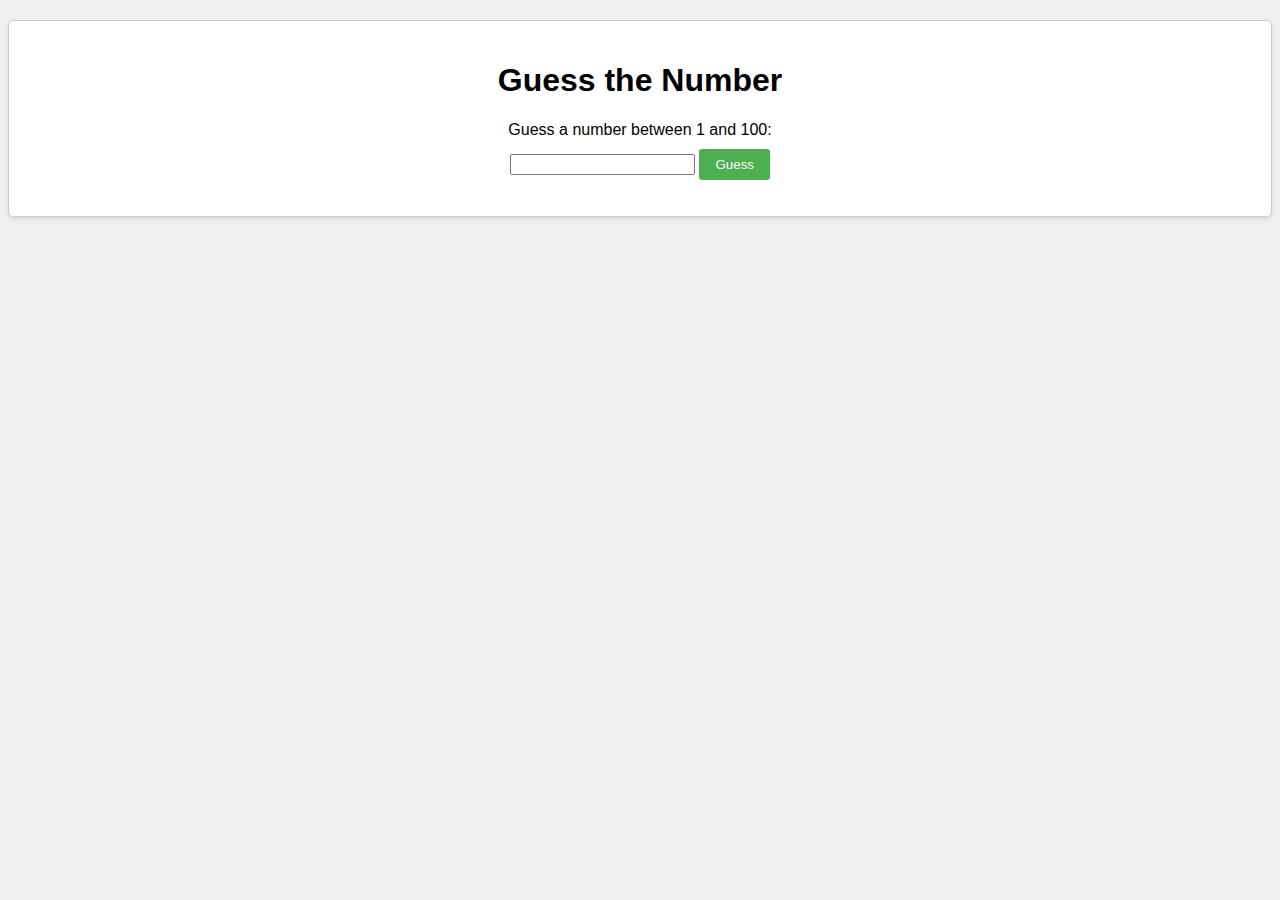
==== index.html @ 330112dc "Merge pull request #19 from AlessandroJuleo/feature/game" ====
<!DOCTYPE html>
<html>
<head>
    <title>Guess the Number</title>
    <link rel="stylesheet" href="style.css"> </head>
<body>
    <div class="game-container">
        <h1>Guess the Number</h1> 

        <p>Guess a number between 1 and 100:</p>
        <input type="text" id="guess-input"> 

        <button id="guess-button">Guess</button>
        <p id="message"></p>
    </div>
    <script src="game.js"></script> </body>
</html>
---- style.css ----
body {
    font-family: Arial, sans-serif;
    text-align: center;
    background-color: #f0f0f0;
}

.game-container {
    margin: 20px auto;
    padding: 20px;
    border: 1px solid #ccc;
    border-radius: 5px;
    background-color: #fff;
    box-shadow: 0 2px 5px rgba(0, 0, 0, 0.1);
}

h1   
 {
    color: #333;
}

p {
    margin-bottom: 10px;
}

input[type="number"] {
    padding: 8px;
    border: 1px solid #ccc;
    border-radius: 3px;
}

button {
    padding: 8px 16px;
    background-color: #4caf50;
    color: #fff;
    border: none;
    border-radius: 3px;
    cursor: pointer; 

}

button:hover {
    background-color: #45a049;

}
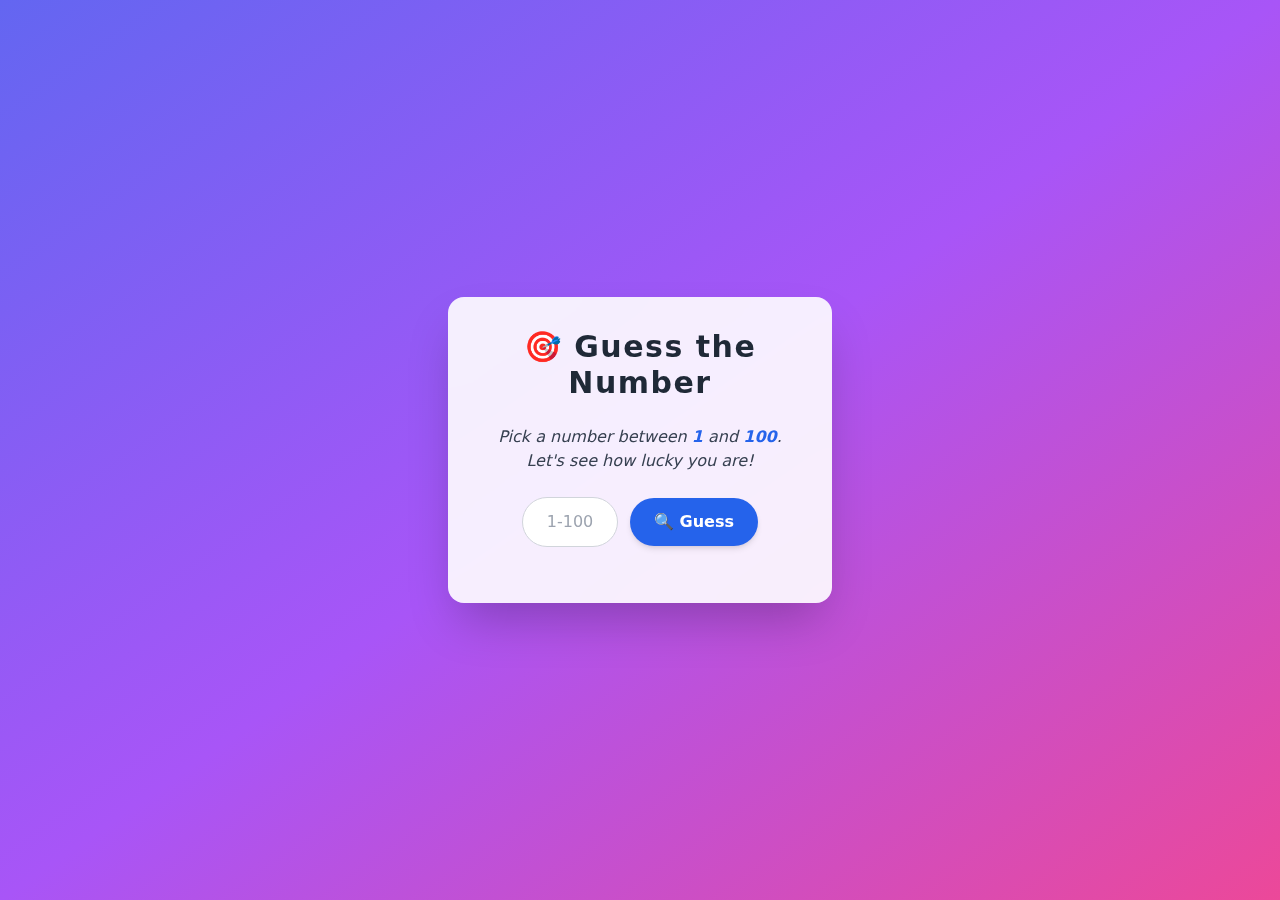
==== commit ba2d4a98: "moved files" ====
--- a/index.html
+++ b/index.html
@@ -1,17 +1,39 @@
 <!DOCTYPE html>
-<html>
+<html lang="en">
 <head>
+    <meta charset="UTF-8">
+    <meta name="viewport" content="width=device-width, initial-scale=1.0">
     <title>Guess the Number</title>
-    <link rel="stylesheet" href="style.css"> </head>
-<body>
-    <div class="game-container">
-        <h1>Guess the Number</h1> 
-
-        <p>Guess a number between 1 and 100:</p>
-        <input type="text" id="guess-input"> 
-
-        <button id="guess-button">Guess</button>
-        <p id="message"></p>
+    <link rel="stylesheet" href="./output.css"> 
+</head>
+<body class="bg-gradient-to-br from-indigo-500 via-purple-500 to-pink-500 min-h-screen flex items-center justify-center p-4">
+    <div class="game-container bg-white bg-opacity-90 backdrop-blur-md p-8 rounded-2xl shadow-2xl w-full max-w-sm">
+ 
+        <h1 class="text-3xl font-extrabold text-center text-gray-800 mb-6 tracking-wider">
+            🎯 Guess the Number
+        </h1> 
+        
+        <!-- Game Description -->
+        <p class="text-gray-700 text-center mb-6 italic">Pick a number between <span class="text-blue-600 font-semibold">1</span> and <span class="text-blue-600 font-semibold">100</span>. Let's see how lucky you are!</p>
+        
+        <!-- Input and Button -->
+        <div class="flex items-center justify-center gap-3 mb-6">
+            <input 
+                type="text" 
+                id="guess-input" 
+                class="p-3 border border-gray-300 rounded-full w-24 text-center focus:outline-none focus:ring-4 focus:ring-purple-400 transition placeholder-gray-400"
+                placeholder="1-100"
+            > 
+            <button 
+                id="guess-button"
+                class="bg-blue-600 text-white font-bold py-3 px-6 rounded-full hover:bg-blue-700 shadow-md hover:shadow-lg transition-all duration-300">
+                🔍 Guess
+            </button>
+        </div>
+        
+        <!-- Feedback Message -->
+        <p id="message" class="text-center text-gray-800 font-semibold text-lg mt-4"></p>
     </div>
-    <script src="game.js"></script> </body>
-</html>+    <script src="game.js"></script>
+</body>
+</html>
--- a/output.css
+++ b/output.css
@@ -0,0 +1,843 @@
+*, ::before, ::after {
+  --tw-border-spacing-x: 0;
+  --tw-border-spacing-y: 0;
+  --tw-translate-x: 0;
+  --tw-translate-y: 0;
+  --tw-rotate: 0;
+  --tw-skew-x: 0;
+  --tw-skew-y: 0;
+  --tw-scale-x: 1;
+  --tw-scale-y: 1;
+  --tw-pan-x:  ;
+  --tw-pan-y:  ;
+  --tw-pinch-zoom:  ;
+  --tw-scroll-snap-strictness: proximity;
+  --tw-gradient-from-position:  ;
+  --tw-gradient-via-position:  ;
+  --tw-gradient-to-position:  ;
+  --tw-ordinal:  ;
+  --tw-slashed-zero:  ;
+  --tw-numeric-figure:  ;
+  --tw-numeric-spacing:  ;
+  --tw-numeric-fraction:  ;
+  --tw-ring-inset:  ;
+  --tw-ring-offset-width: 0px;
+  --tw-ring-offset-color: #fff;
+  --tw-ring-color: rgb(59 130 246 / 0.5);
+  --tw-ring-offset-shadow: 0 0 #0000;
+  --tw-ring-shadow: 0 0 #0000;
+  --tw-shadow: 0 0 #0000;
+  --tw-shadow-colored: 0 0 #0000;
+  --tw-blur:  ;
+  --tw-brightness:  ;
+  --tw-contrast:  ;
+  --tw-grayscale:  ;
+  --tw-hue-rotate:  ;
+  --tw-invert:  ;
+  --tw-saturate:  ;
+  --tw-sepia:  ;
+  --tw-drop-shadow:  ;
+  --tw-backdrop-blur:  ;
+  --tw-backdrop-brightness:  ;
+  --tw-backdrop-contrast:  ;
+  --tw-backdrop-grayscale:  ;
+  --tw-backdrop-hue-rotate:  ;
+  --tw-backdrop-invert:  ;
+  --tw-backdrop-opacity:  ;
+  --tw-backdrop-saturate:  ;
+  --tw-backdrop-sepia:  ;
+  --tw-contain-size:  ;
+  --tw-contain-layout:  ;
+  --tw-contain-paint:  ;
+  --tw-contain-style:  ;
+}
+
+::backdrop {
+  --tw-border-spacing-x: 0;
+  --tw-border-spacing-y: 0;
+  --tw-translate-x: 0;
+  --tw-translate-y: 0;
+  --tw-rotate: 0;
+  --tw-skew-x: 0;
+  --tw-skew-y: 0;
+  --tw-scale-x: 1;
+  --tw-scale-y: 1;
+  --tw-pan-x:  ;
+  --tw-pan-y:  ;
+  --tw-pinch-zoom:  ;
+  --tw-scroll-snap-strictness: proximity;
+  --tw-gradient-from-position:  ;
+  --tw-gradient-via-position:  ;
+  --tw-gradient-to-position:  ;
+  --tw-ordinal:  ;
+  --tw-slashed-zero:  ;
+  --tw-numeric-figure:  ;
+  --tw-numeric-spacing:  ;
+  --tw-numeric-fraction:  ;
+  --tw-ring-inset:  ;
+  --tw-ring-offset-width: 0px;
+  --tw-ring-offset-color: #fff;
+  --tw-ring-color: rgb(59 130 246 / 0.5);
+  --tw-ring-offset-shadow: 0 0 #0000;
+  --tw-ring-shadow: 0 0 #0000;
+  --tw-shadow: 0 0 #0000;
+  --tw-shadow-colored: 0 0 #0000;
+  --tw-blur:  ;
+  --tw-brightness:  ;
+  --tw-contrast:  ;
+  --tw-grayscale:  ;
+  --tw-hue-rotate:  ;
+  --tw-invert:  ;
+  --tw-saturate:  ;
+  --tw-sepia:  ;
+  --tw-drop-shadow:  ;
+  --tw-backdrop-blur:  ;
+  --tw-backdrop-brightness:  ;
+  --tw-backdrop-contrast:  ;
+  --tw-backdrop-grayscale:  ;
+  --tw-backdrop-hue-rotate:  ;
+  --tw-backdrop-invert:  ;
+  --tw-backdrop-opacity:  ;
+  --tw-backdrop-saturate:  ;
+  --tw-backdrop-sepia:  ;
+  --tw-contain-size:  ;
+  --tw-contain-layout:  ;
+  --tw-contain-paint:  ;
+  --tw-contain-style:  ;
+}
+
+/*
+! tailwindcss v3.4.14 | MIT License | https://tailwindcss.com
+*/
+
+/*
+1. Prevent padding and border from affecting element width. (https://github.com/mozdevs/cssremedy/issues/4)
+2. Allow adding a border to an element by just adding a border-width. (https://github.com/tailwindcss/tailwindcss/pull/116)
+*/
+
+*,
+::before,
+::after {
+  box-sizing: border-box;
+  /* 1 */
+  border-width: 0;
+  /* 2 */
+  border-style: solid;
+  /* 2 */
+  border-color: #e5e7eb;
+  /* 2 */
+}
+
+::before,
+::after {
+  --tw-content: '';
+}
+
+/*
+1. Use a consistent sensible line-height in all browsers.
+2. Prevent adjustments of font size after orientation changes in iOS.
+3. Use a more readable tab size.
+4. Use the user's configured `sans` font-family by default.
+5. Use the user's configured `sans` font-feature-settings by default.
+6. Use the user's configured `sans` font-variation-settings by default.
+7. Disable tap highlights on iOS
+*/
+
+html,
+:host {
+  line-height: 1.5;
+  /* 1 */
+  -webkit-text-size-adjust: 100%;
+  /* 2 */
+  -moz-tab-size: 4;
+  /* 3 */
+  -o-tab-size: 4;
+     tab-size: 4;
+  /* 3 */
+  font-family: ui-sans-serif, system-ui, sans-serif, "Apple Color Emoji", "Segoe UI Emoji", "Segoe UI Symbol", "Noto Color Emoji";
+  /* 4 */
+  font-feature-settings: normal;
+  /* 5 */
+  font-variation-settings: normal;
+  /* 6 */
+  -webkit-tap-highlight-color: transparent;
+  /* 7 */
+}
+
+/*
+1. Remove the margin in all browsers.
+2. Inherit line-height from `html` so users can set them as a class directly on the `html` element.
+*/
+
+body {
+  margin: 0;
+  /* 1 */
+  line-height: inherit;
+  /* 2 */
+}
+
+/*
+1. Add the correct height in Firefox.
+2. Correct the inheritance of border color in Firefox. (https://bugzilla.mozilla.org/show_bug.cgi?id=190655)
+3. Ensure horizontal rules are visible by default.
+*/
+
+hr {
+  height: 0;
+  /* 1 */
+  color: inherit;
+  /* 2 */
+  border-top-width: 1px;
+  /* 3 */
+}
+
+/*
+Add the correct text decoration in Chrome, Edge, and Safari.
+*/
+
+abbr:where([title]) {
+  -webkit-text-decoration: underline dotted;
+          text-decoration: underline dotted;
+}
+
+/*
+Remove the default font size and weight for headings.
+*/
+
+h1,
+h2,
+h3,
+h4,
+h5,
+h6 {
+  font-size: inherit;
+  font-weight: inherit;
+}
+
+/*
+Reset links to optimize for opt-in styling instead of opt-out.
+*/
+
+a {
+  color: inherit;
+  text-decoration: inherit;
+}
+
+/*
+Add the correct font weight in Edge and Safari.
+*/
+
+b,
+strong {
+  font-weight: bolder;
+}
+
+/*
+1. Use the user's configured `mono` font-family by default.
+2. Use the user's configured `mono` font-feature-settings by default.
+3. Use the user's configured `mono` font-variation-settings by default.
+4. Correct the odd `em` font sizing in all browsers.
+*/
+
+code,
+kbd,
+samp,
+pre {
+  font-family: ui-monospace, SFMono-Regular, Menlo, Monaco, Consolas, "Liberation Mono", "Courier New", monospace;
+  /* 1 */
+  font-feature-settings: normal;
+  /* 2 */
+  font-variation-settings: normal;
+  /* 3 */
+  font-size: 1em;
+  /* 4 */
+}
+
+/*
+Add the correct font size in all browsers.
+*/
+
+small {
+  font-size: 80%;
+}
+
+/*
+Prevent `sub` and `sup` elements from affecting the line height in all browsers.
+*/
+
+sub,
+sup {
+  font-size: 75%;
+  line-height: 0;
+  position: relative;
+  vertical-align: baseline;
+}
+
+sub {
+  bottom: -0.25em;
+}
+
+sup {
+  top: -0.5em;
+}
+
+/*
+1. Remove text indentation from table contents in Chrome and Safari. (https://bugs.chromium.org/p/chromium/issues/detail?id=999088, https://bugs.webkit.org/show_bug.cgi?id=201297)
+2. Correct table border color inheritance in all Chrome and Safari. (https://bugs.chromium.org/p/chromium/issues/detail?id=935729, https://bugs.webkit.org/show_bug.cgi?id=195016)
+3. Remove gaps between table borders by default.
+*/
+
+table {
+  text-indent: 0;
+  /* 1 */
+  border-color: inherit;
+  /* 2 */
+  border-collapse: collapse;
+  /* 3 */
+}
+
+/*
+1. Change the font styles in all browsers.
+2. Remove the margin in Firefox and Safari.
+3. Remove default padding in all browsers.
+*/
+
+button,
+input,
+optgroup,
+select,
+textarea {
+  font-family: inherit;
+  /* 1 */
+  font-feature-settings: inherit;
+  /* 1 */
+  font-variation-settings: inherit;
+  /* 1 */
+  font-size: 100%;
+  /* 1 */
+  font-weight: inherit;
+  /* 1 */
+  line-height: inherit;
+  /* 1 */
+  letter-spacing: inherit;
+  /* 1 */
+  color: inherit;
+  /* 1 */
+  margin: 0;
+  /* 2 */
+  padding: 0;
+  /* 3 */
+}
+
+/*
+Remove the inheritance of text transform in Edge and Firefox.
+*/
+
+button,
+select {
+  text-transform: none;
+}
+
+/*
+1. Correct the inability to style clickable types in iOS and Safari.
+2. Remove default button styles.
+*/
+
+button,
+input:where([type='button']),
+input:where([type='reset']),
+input:where([type='submit']) {
+  -webkit-appearance: button;
+  /* 1 */
+  background-color: transparent;
+  /* 2 */
+  background-image: none;
+  /* 2 */
+}
+
+/*
+Use the modern Firefox focus style for all focusable elements.
+*/
+
+:-moz-focusring {
+  outline: auto;
+}
+
+/*
+Remove the additional `:invalid` styles in Firefox. (https://github.com/mozilla/gecko-dev/blob/2f9eacd9d3d995c937b4251a5557d95d494c9be1/layout/style/res/forms.css#L728-L737)
+*/
+
+:-moz-ui-invalid {
+  box-shadow: none;
+}
+
+/*
+Add the correct vertical alignment in Chrome and Firefox.
+*/
+
+progress {
+  vertical-align: baseline;
+}
+
+/*
+Correct the cursor style of increment and decrement buttons in Safari.
+*/
+
+::-webkit-inner-spin-button,
+::-webkit-outer-spin-button {
+  height: auto;
+}
+
+/*
+1. Correct the odd appearance in Chrome and Safari.
+2. Correct the outline style in Safari.
+*/
+
+[type='search'] {
+  -webkit-appearance: textfield;
+  /* 1 */
+  outline-offset: -2px;
+  /* 2 */
+}
+
+/*
+Remove the inner padding in Chrome and Safari on macOS.
+*/
+
+::-webkit-search-decoration {
+  -webkit-appearance: none;
+}
+
+/*
+1. Correct the inability to style clickable types in iOS and Safari.
+2. Change font properties to `inherit` in Safari.
+*/
+
+::-webkit-file-upload-button {
+  -webkit-appearance: button;
+  /* 1 */
+  font: inherit;
+  /* 2 */
+}
+
+/*
+Add the correct display in Chrome and Safari.
+*/
+
+summary {
+  display: list-item;
+}
+
+/*
+Removes the default spacing and border for appropriate elements.
+*/
+
+blockquote,
+dl,
+dd,
+h1,
+h2,
+h3,
+h4,
+h5,
+h6,
+hr,
+figure,
+p,
+pre {
+  margin: 0;
+}
+
+fieldset {
+  margin: 0;
+  padding: 0;
+}
+
+legend {
+  padding: 0;
+}
+
+ol,
+ul,
+menu {
+  list-style: none;
+  margin: 0;
+  padding: 0;
+}
+
+/*
+Reset default styling for dialogs.
+*/
+
+dialog {
+  padding: 0;
+}
+
+/*
+Prevent resizing textareas horizontally by default.
+*/
+
+textarea {
+  resize: vertical;
+}
+
+/*
+1. Reset the default placeholder opacity in Firefox. (https://github.com/tailwindlabs/tailwindcss/issues/3300)
+2. Set the default placeholder color to the user's configured gray 400 color.
+*/
+
+input::-moz-placeholder, textarea::-moz-placeholder {
+  opacity: 1;
+  /* 1 */
+  color: #9ca3af;
+  /* 2 */
+}
+
+input::placeholder,
+textarea::placeholder {
+  opacity: 1;
+  /* 1 */
+  color: #9ca3af;
+  /* 2 */
+}
+
+/*
+Set the default cursor for buttons.
+*/
+
+button,
+[role="button"] {
+  cursor: pointer;
+}
+
+/*
+Make sure disabled buttons don't get the pointer cursor.
+*/
+
+:disabled {
+  cursor: default;
+}
+
+/*
+1. Make replaced elements `display: block` by default. (https://github.com/mozdevs/cssremedy/issues/14)
+2. Add `vertical-align: middle` to align replaced elements more sensibly by default. (https://github.com/jensimmons/cssremedy/issues/14#issuecomment-634934210)
+   This can trigger a poorly considered lint error in some tools but is included by design.
+*/
+
+img,
+svg,
+video,
+canvas,
+audio,
+iframe,
+embed,
+object {
+  display: block;
+  /* 1 */
+  vertical-align: middle;
+  /* 2 */
+}
+
+/*
+Constrain images and videos to the parent width and preserve their intrinsic aspect ratio. (https://github.com/mozdevs/cssremedy/issues/14)
+*/
+
+img,
+video {
+  max-width: 100%;
+  height: auto;
+}
+
+/* Make elements with the HTML hidden attribute stay hidden by default */
+
+[hidden]:where(:not([hidden="until-found"])) {
+  display: none;
+}
+
+.mb-6 {
+  margin-bottom: 1.5rem;
+}
+
+.mt-4 {
+  margin-top: 1rem;
+}
+
+.flex {
+  display: flex;
+}
+
+.min-h-screen {
+  min-height: 100vh;
+}
+
+.w-24 {
+  width: 6rem;
+}
+
+.w-full {
+  width: 100%;
+}
+
+.max-w-sm {
+  max-width: 24rem;
+}
+
+.items-center {
+  align-items: center;
+}
+
+.justify-center {
+  justify-content: center;
+}
+
+.gap-3 {
+  gap: 0.75rem;
+}
+
+.rounded-2xl {
+  border-radius: 1rem;
+}
+
+.rounded-full {
+  border-radius: 9999px;
+}
+
+.border {
+  border-width: 1px;
+}
+
+.border-gray-300 {
+  --tw-border-opacity: 1;
+  border-color: rgb(209 213 219 / var(--tw-border-opacity));
+}
+
+.bg-blue-600 {
+  --tw-bg-opacity: 1;
+  background-color: rgb(37 99 235 / var(--tw-bg-opacity));
+}
+
+.bg-white {
+  --tw-bg-opacity: 1;
+  background-color: rgb(255 255 255 / var(--tw-bg-opacity));
+}
+
+.bg-opacity-90 {
+  --tw-bg-opacity: 0.9;
+}
+
+.bg-gradient-to-br {
+  background-image: linear-gradient(to bottom right, var(--tw-gradient-stops));
+}
+
+.from-indigo-500 {
+  --tw-gradient-from: #6366f1 var(--tw-gradient-from-position);
+  --tw-gradient-to: rgb(99 102 241 / 0) var(--tw-gradient-to-position);
+  --tw-gradient-stops: var(--tw-gradient-from), var(--tw-gradient-to);
+}
+
+.via-purple-500 {
+  --tw-gradient-to: rgb(168 85 247 / 0)  var(--tw-gradient-to-position);
+  --tw-gradient-stops: var(--tw-gradient-from), #a855f7 var(--tw-gradient-via-position), var(--tw-gradient-to);
+}
+
+.to-pink-500 {
+  --tw-gradient-to: #ec4899 var(--tw-gradient-to-position);
+}
+
+.p-3 {
+  padding: 0.75rem;
+}
+
+.p-4 {
+  padding: 1rem;
+}
+
+.p-8 {
+  padding: 2rem;
+}
+
+.px-6 {
+  padding-left: 1.5rem;
+  padding-right: 1.5rem;
+}
+
+.py-3 {
+  padding-top: 0.75rem;
+  padding-bottom: 0.75rem;
+}
+
+.text-center {
+  text-align: center;
+}
+
+.text-3xl {
+  font-size: 1.875rem;
+  line-height: 2.25rem;
+}
+
+.text-lg {
+  font-size: 1.125rem;
+  line-height: 1.75rem;
+}
+
+.font-bold {
+  font-weight: 700;
+}
+
+.font-extrabold {
+  font-weight: 800;
+}
+
+.font-semibold {
+  font-weight: 600;
+}
+
+.italic {
+  font-style: italic;
+}
+
+.tracking-wider {
+  letter-spacing: 0.05em;
+}
+
+.text-blue-600 {
+  --tw-text-opacity: 1;
+  color: rgb(37 99 235 / var(--tw-text-opacity));
+}
+
+.text-gray-700 {
+  --tw-text-opacity: 1;
+  color: rgb(55 65 81 / var(--tw-text-opacity));
+}
+
+.text-gray-800 {
+  --tw-text-opacity: 1;
+  color: rgb(31 41 55 / var(--tw-text-opacity));
+}
+
+.text-white {
+  --tw-text-opacity: 1;
+  color: rgb(255 255 255 / var(--tw-text-opacity));
+}
+
+.placeholder-gray-400::-moz-placeholder {
+  --tw-placeholder-opacity: 1;
+  color: rgb(156 163 175 / var(--tw-placeholder-opacity));
+}
+
+.placeholder-gray-400::placeholder {
+  --tw-placeholder-opacity: 1;
+  color: rgb(156 163 175 / var(--tw-placeholder-opacity));
+}
+
+.shadow-2xl {
+  --tw-shadow: 0 25px 50px -12px rgb(0 0 0 / 0.25);
+  --tw-shadow-colored: 0 25px 50px -12px var(--tw-shadow-color);
+  box-shadow: var(--tw-ring-offset-shadow, 0 0 #0000), var(--tw-ring-shadow, 0 0 #0000), var(--tw-shadow);
+}
+
+.shadow-md {
+  --tw-shadow: 0 4px 6px -1px rgb(0 0 0 / 0.1), 0 2px 4px -2px rgb(0 0 0 / 0.1);
+  --tw-shadow-colored: 0 4px 6px -1px var(--tw-shadow-color), 0 2px 4px -2px var(--tw-shadow-color);
+  box-shadow: var(--tw-ring-offset-shadow, 0 0 #0000), var(--tw-ring-shadow, 0 0 #0000), var(--tw-shadow);
+}
+
+.backdrop-blur-md {
+  --tw-backdrop-blur: blur(12px);
+  -webkit-backdrop-filter: var(--tw-backdrop-blur) var(--tw-backdrop-brightness) var(--tw-backdrop-contrast) var(--tw-backdrop-grayscale) var(--tw-backdrop-hue-rotate) var(--tw-backdrop-invert) var(--tw-backdrop-opacity) var(--tw-backdrop-saturate) var(--tw-backdrop-sepia);
+  backdrop-filter: var(--tw-backdrop-blur) var(--tw-backdrop-brightness) var(--tw-backdrop-contrast) var(--tw-backdrop-grayscale) var(--tw-backdrop-hue-rotate) var(--tw-backdrop-invert) var(--tw-backdrop-opacity) var(--tw-backdrop-saturate) var(--tw-backdrop-sepia);
+}
+
+.transition {
+  transition-property: color, background-color, border-color, text-decoration-color, fill, stroke, opacity, box-shadow, transform, filter, -webkit-backdrop-filter;
+  transition-property: color, background-color, border-color, text-decoration-color, fill, stroke, opacity, box-shadow, transform, filter, backdrop-filter;
+  transition-property: color, background-color, border-color, text-decoration-color, fill, stroke, opacity, box-shadow, transform, filter, backdrop-filter, -webkit-backdrop-filter;
+  transition-timing-function: cubic-bezier(0.4, 0, 0.2, 1);
+  transition-duration: 150ms;
+}
+
+.transition-all {
+  transition-property: all;
+  transition-timing-function: cubic-bezier(0.4, 0, 0.2, 1);
+  transition-duration: 150ms;
+}
+
+.duration-300 {
+  transition-duration: 300ms;
+}
+
+/*  Previous Code */
+
+/* body {
+    font-family: Arial, sans-serif;
+    text-align: center;
+    background-color: #f0f0f0;
+}
+
+.game-container {
+    margin: 20px auto;
+    padding: 20px;
+    border: 1px solid #ccc;
+    border-radius: 5px;
+    background-color: #fff;
+    box-shadow: 0 2px 5px rgba(0, 0, 0, 0.1);
+}
+
+h1   
+ {
+    color: #333;
+}
+
+p {
+    margin-bottom: 10px;
+}
+
+input[type="number"] {
+    padding: 8px;
+    border: 1px solid #ccc;
+    border-radius: 3px;
+    background-color: blue;
+}
+
+button {
+    padding: 8px 16px;
+    background-color: #4caf50;
+    color: #fff;
+    border: none;
+    border-radius: 3px;
+    cursor: pointer; 
+
+}
+
+button:hover {
+    background-color: #45a049;
+
+} */
+
+.hover\:bg-blue-700:hover {
+  --tw-bg-opacity: 1;
+  background-color: rgb(29 78 216 / var(--tw-bg-opacity));
+}
+
+.hover\:shadow-lg:hover {
+  --tw-shadow: 0 10px 15px -3px rgb(0 0 0 / 0.1), 0 4px 6px -4px rgb(0 0 0 / 0.1);
+  --tw-shadow-colored: 0 10px 15px -3px var(--tw-shadow-color), 0 4px 6px -4px var(--tw-shadow-color);
+  box-shadow: var(--tw-ring-offset-shadow, 0 0 #0000), var(--tw-ring-shadow, 0 0 #0000), var(--tw-shadow);
+}
+
+.focus\:outline-none:focus {
+  outline: 2px solid transparent;
+  outline-offset: 2px;
+}
+
+.focus\:ring-4:focus {
+  --tw-ring-offset-shadow: var(--tw-ring-inset) 0 0 0 var(--tw-ring-offset-width) var(--tw-ring-offset-color);
+  --tw-ring-shadow: var(--tw-ring-inset) 0 0 0 calc(4px + var(--tw-ring-offset-width)) var(--tw-ring-color);
+  box-shadow: var(--tw-ring-offset-shadow), var(--tw-ring-shadow), var(--tw-shadow, 0 0 #0000);
+}
+
+.focus\:ring-purple-400:focus {
+  --tw-ring-opacity: 1;
+  --tw-ring-color: rgb(192 132 252 / var(--tw-ring-opacity));
+}
+
